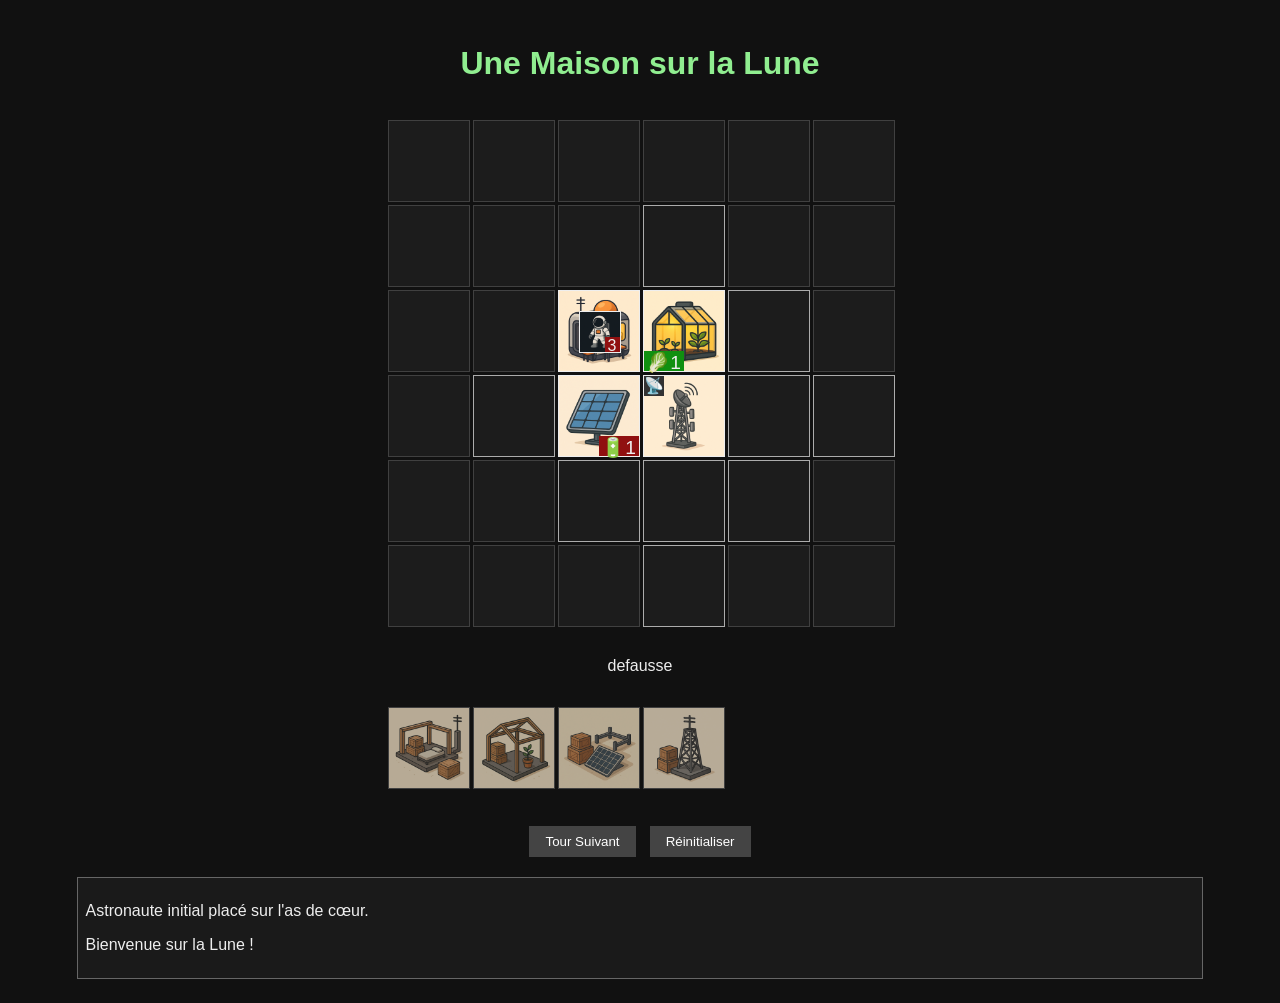
==== docs/index.html @ c8077c87 "/docs" ====
<!DOCTYPE html>
<html lang="fr">
<head>
    <meta charset="UTF-8">
    <meta name="viewport" content="width=device-width, initial-scale=1.0">
    <title>Une Maison sur la Lune</title>
    <style>
        body {
            font-family: sans-serif;
            background: #111;
            color: #eee;
            display: flex;
            flex-direction: column;
            align-items: center;
            padding: 1rem;
        }
        h1 {
            text-align: center;
            color: #90ee90;
        }
        .board {
            display: grid;
            grid-template-columns: repeat(6, 80px);
            grid-template-rows: repeat(6, 80px);
            gap: 5px;
            margin: 1rem auto;
        }

        .construction-deck {
            display: grid;
            grid-template-columns: repeat(6, 80px);
            gap: 5px;
            margin: 1rem auto;
        }

        .card.cell.construction:not(.occupied) {
            color: #333;
        }
        .cell {
            width: 80px;
            height: 80px;
            background: #222;
            border: 1px solid #555;
            display: flex;
            align-items: center;
            justify-content: center;
            font-size: 1.2rem;
            cursor: pointer;
        }
        .possible-target {
            border-color: white;
        }
        .controls {
            margin-top: 1rem;
        }
        button {
            background: #444;
            color: #fff;
            border: none;
            padding: 0.5rem 1rem;
            margin: 0.3rem;
            cursor: pointer;
        }
        button:hover {
            background: #666;
        }
        .log {
            max-height: 200px;
            overflow-y: auto;
            border: 1px solid #666;
            background: #1a1a1a;
            padding: 0.5rem;
            width: 90%;
            margin-top: 1rem;
        }
        .astronaut {
            display: block;
            border: 1px solid;
            width: 40px;
            height: 40px;
            position: absolute;
            top: 20px;
            left: 20px;
            background-size: contain;
            background-image: url("./img-moon/astro.png");
        }
        .astronaut.sick {
            background-image: url("./img-moon/astro_sick.png");

        }

        .cell {
            background-size: contain;
            position: relative;
        }
        .cell:not(.built) {
            opacity: 0.7;
        }
        .cell.communication {
            border-color:  #EEE;
        }
        .built.hearts {
            background-image: url("./img-moon/hearts_inactive.png");
        }
        .built.hearts.active {
            background-image: url("./img-moon/hearts_active.png");
        }
        .construction.hearts {
            background-image: url("./img-moon/hearts_construction.png");
        }
        .built.hearts.hearts2 {
            background-image: url("./img-moon/hearts2_inactive.png");
        }
        .built.hearts.hearts2.active {
            background-image: url("./img-moon/hearts2_active.png");
        }
        .built.clubs {
            background-image: url("./img-moon/clubs_inactive.png");
        }
        .built.clubs.active {
            background-image: url("./img-moon/clubs_active.png");
        }
        .construction.clubs {
            background-image: url("./img-moon/clubs_construction.png");
        }
        .cell.clubs.jungle {
            background-image: url("./img-moon/jungle.png");
        }
        .cell.exploded {
            background-image: url("./img-moon/exploded.png");
        }
        .built.spades {
            background-image: url("./img-moon/spades_inactive.png");
        }
        .built.spades.active {
            background-image: url("./img-moon/spades_active.png");
        }
        .construction.spades {
            background-image: url("./img-moon/spades_construction.png");
        }
        .built.diamonds {
            background-image: url("./img-moon/diamonds_inactive.png");
        }
        .built.diamonds.active {
            background-image: url("./img-moon/diamonds_active.png");
        }
        .construction.diamonds {
            background-image: url("./img-moon/diamonds_construction.png");
        }
        .spades.bunker {
            background-image: url("./img-moon/bunker.png");
        }

        .capsule {
            position: absolute;
            width: 80px;
            height: 80px;
            animation: descend 2s ease-in-out forwards;
            pointer-events: none; /* pour ne pas gêner */
            background-size: contain;
            background-image: url("./img-moon/landing.png");
        }

        @keyframes descend {
            0% {
                transform: translateY(-200px) scale(1);
                opacity: 0;
            }
            10% {
                transform: translateY(-200px) scale(1);
                opacity: 1;
            }
            70% {
                transform: translateY(var(--targetY)) scale(1);
                opacity: 1;
            }
            80% {
                transform: translateY(var(--targetY)) scale(1.2); /* effet pop */
            }
            90% {
                transform: translateY(var(--targetY)) scale(1);
            }
            100% {
                transform: translateY(var(--targetY)) scale(0.25);
                opacity: 0;
            }
        }

        .resource-token {
            position: absolute;
            width: 40px;
            height: 20px;
            bottom: 0;
            text-align: center;
        }
        .resource-token-food {
            left: 0;
            background: #109010;
        }
        .resource-token-energy {
            right: 0;
            background: #901010;
        }

        .astronaut .resource-token {
            width: 15px;
            height: 15px;
            font-size: 1rem;
            opacity: 1;
        }

        .action-token {
            position: absolute;
            width: 20px;
            height: 20px;
            top: 0;
            text-align: center;
            background: #333333;
            font-size: 1rem;

        }
        .call-icon {
            left: 0;
        }
        .build-icon {
            left: 0;
        }
        .alien-signal-icon { /* par dessus l'antenne */
            left: 0;
        }
        .alien-group-icon {  /* par dessus l'antenne */
            left: 0;
        }
        .fire-icon {
            left: 20px;
        }

        .status-token {
            position: absolute;
            width: 20px;
            height: 20px;
            text-align: center;
            background: #333333;
            font-size: 1rem;
        }
        .plant-mutation-icon {
            left: 0;
            top: 20px;
        }
        .smoke-icon {
            left: 0;
            top: 40px;
        }
        .mortuary-icon {
            right: 0;
            top: 20px;
        }
        .biohazard-icon {
            right: 0;
            top: 20px;
        }
        .hospital-icon {
            left: 20px;
        }
    </style>
</head>
<body>
<h1>Une Maison sur la Lune</h1>
<div class="board" id="board"></div>
<p>defausse</p>
<div class="construction-deck" id="construction-deck"></div>
<div class="controls">
    <button onclick="nextTurn()">Tour Suivant</button>
    <button onclick="resetGame()">Réinitialiser</button>
</div>
<div class="log" id="log"></div>

<script>
    const logPanel = document.getElementById('log');
    const boardSize = 6;
    const discardSize = 6;
    const cards = [];
    const specialPositions = {
        '♥': [2, 2],
        '♣': [2, 3],
        '♦': [3, 2],
        '♠': [3, 3],
    };

</script>
<script src="index.js"></script>

</body>
</html>
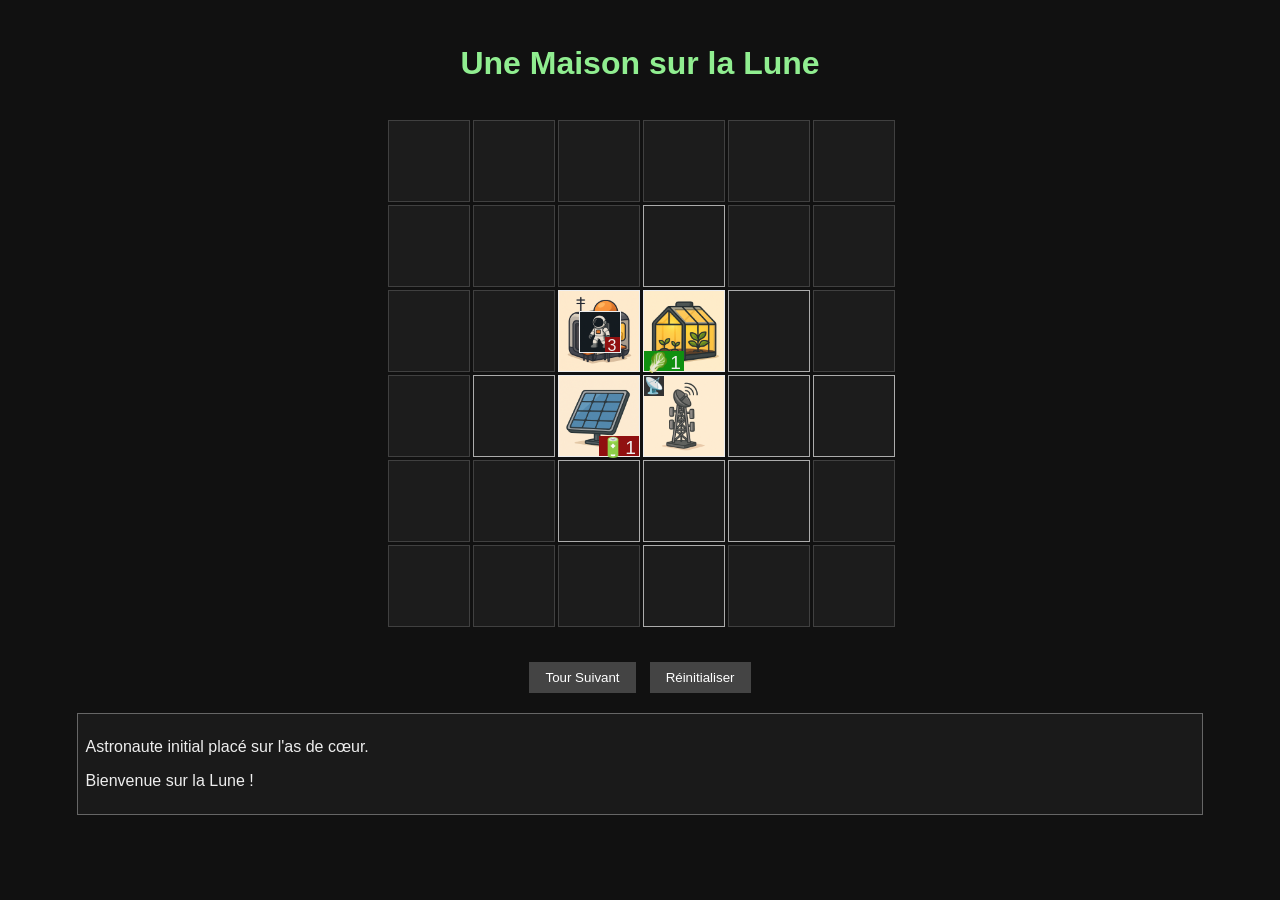
==== commit 9cf77b17: "docs" ====
--- a/docs/index.html
+++ b/docs/index.html
@@ -27,11 +27,15 @@
         }
 
         .construction-deck {
-            display: grid;
+            display: none;
             grid-template-columns: repeat(6, 80px);
             gap: 5px;
             margin: 1rem auto;
         }
+        .construction-deck.calling {
+            display: grid;
+        }
+
 
         .card.cell.construction:not(.occupied) {
             color: #333;
@@ -48,7 +52,7 @@
             cursor: pointer;
         }
         .possible-target {
-            border-color: white;
+            box-shadow: inset 0 0 20px rgba(0, 255, 0, 0.5);
         }
         .controls {
             margin-top: 1rem;
@@ -86,7 +90,12 @@
         }
         .astronaut.sick {
             background-image: url("./img-moon/astro_sick.png");
-
+        }
+        .astronaut.construction {
+            width: 80px;
+            height: 80px;
+            top: 0px;
+            left: 0px;
         }
 
         .cell {
@@ -155,7 +164,7 @@
             position: absolute;
             width: 80px;
             height: 80px;
-            animation: descend 2s ease-in-out forwards;
+            animation: descend 2s ease-in forwards;
             pointer-events: none; /* pour ne pas gêner */
             background-size: contain;
             background-image: url("./img-moon/landing.png");
@@ -267,7 +276,6 @@
 <body>
 <h1>Une Maison sur la Lune</h1>
 <div class="board" id="board"></div>
-<p>defausse</p>
 <div class="construction-deck" id="construction-deck"></div>
 <div class="controls">
     <button onclick="nextTurn()">Tour Suivant</button>
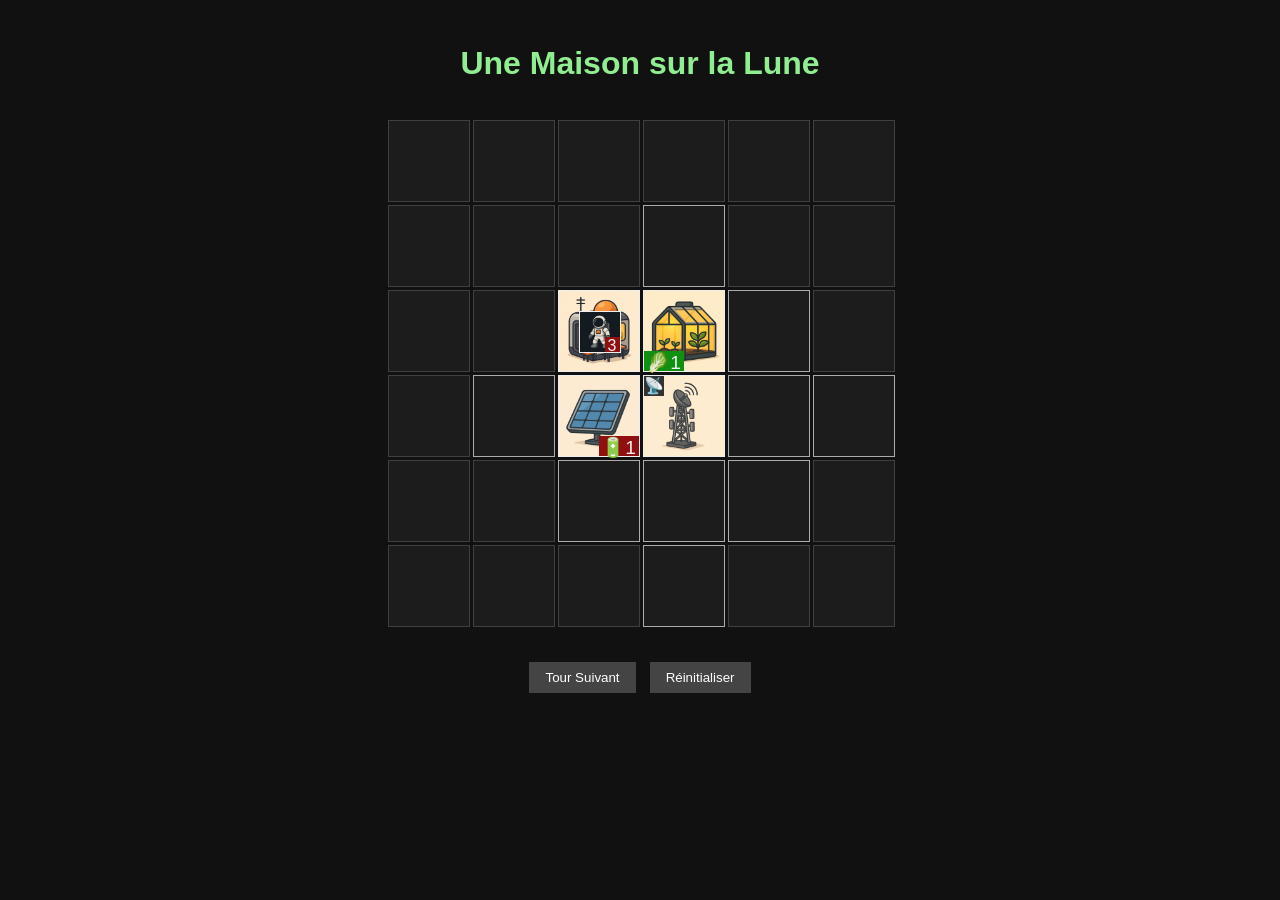
==== commit 6c18d546: "docs" ====
--- a/docs/index.html
+++ b/docs/index.html
@@ -76,6 +76,7 @@
             padding: 0.5rem;
             width: 90%;
             margin-top: 1rem;
+            display: none;
         }
         .astronaut {
             display: block;
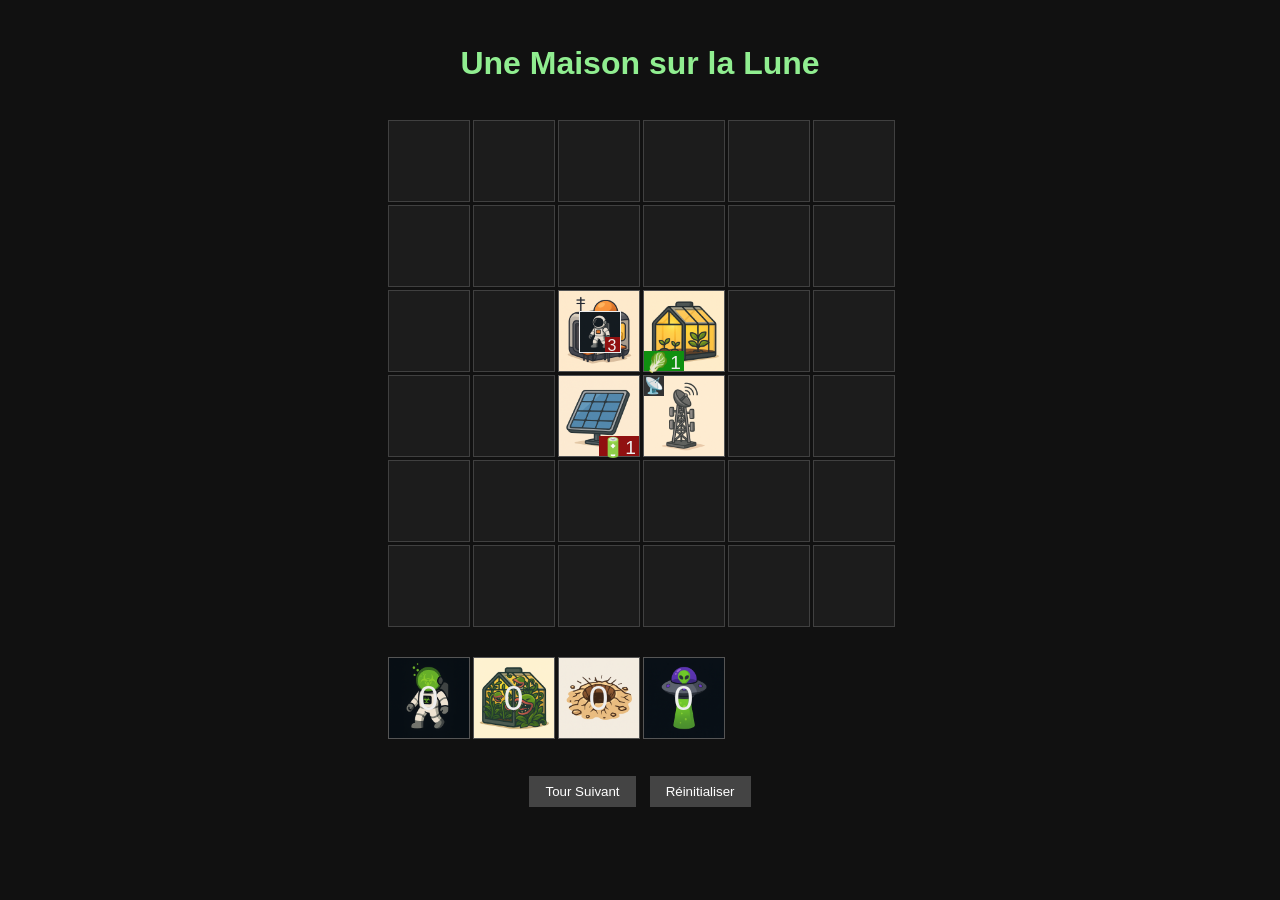
==== commit f705cdf6: "docs" ====
--- a/docs/index.html
+++ b/docs/index.html
@@ -26,6 +26,12 @@
             margin: 1rem auto;
         }
 
+        .adventure-pannel {
+            display: grid;
+            grid-template-columns: repeat(6, 80px);
+            gap: 5px;
+            margin: 1rem auto;
+        }
         .construction-deck {
             display: none;
             grid-template-columns: repeat(6, 80px);
@@ -35,7 +41,40 @@
         .construction-deck.calling {
             display: grid;
         }
-
+        .construction-deck.calling :not(.used){
+            opacity: 1;
+        }
+        .construction-deck.calling .used{
+            opacity: 0.3;
+        }
+
+
+        .adventure-pannel-item  {
+            width: 80px;
+            height: 80px;
+            background: #222;
+            border: 1px solid #555;
+            display: flex;
+            align-items: center;
+            justify-content: center;
+            font-size: 2.2rem;
+        }
+        .adventure-pannel-item.spades {
+            background-size: contain;
+            background-image: url("./img-moon/alien_attack.png");
+        }
+        .adventure-pannel-item.clubs {
+            background-size: contain;
+            background-image: url("./img-moon/mutation.png");
+        }
+        .adventure-pannel-item.hearts {
+            background-size: contain;
+            background-image: url("./img-moon/astro_sick.png");
+        }
+        .adventure-pannel-item.diamonds {
+            background-size: contain;
+            background-image: url("./img-moon/exploded.png");
+        }
 
         .card.cell.construction:not(.occupied) {
             color: #333;
@@ -92,6 +131,9 @@
         .astronaut.sick {
             background-image: url("./img-moon/astro_sick.png");
         }
+        .astronaut.sick.verySick {
+            background-image: url("./img-moon/astro_very_sick.png");
+        }
         .astronaut.construction {
             width: 80px;
             height: 80px;
@@ -136,6 +178,9 @@
         .cell.clubs.jungle {
             background-image: url("./img-moon/jungle.png");
         }
+        .cell.clubs.active.mutation {
+            background-image: url("./img-moon/mutation.png");
+        }
         .cell.exploded {
             background-image: url("./img-moon/exploded.png");
         }
@@ -159,6 +204,15 @@
         }
         .spades.bunker {
             background-image: url("./img-moon/bunker.png");
+        }
+
+        .cell.alien {
+            background-image: url("./img-moon/alien_attack.png") !important;
+
+        }
+
+        .construction.supply {
+            background-image: url("./img-moon/supply.png");
         }
 
         .capsule {
@@ -168,7 +222,12 @@
             animation: descend 2s ease-in forwards;
             pointer-events: none; /* pour ne pas gêner */
             background-size: contain;
+        }
+        .capsule.rocket {
             background-image: url("./img-moon/landing.png");
+        }
+        .capsule.alien {
+            background-image: url("./img-moon/alien_attack.png");
         }
 
         @keyframes descend {
@@ -224,25 +283,18 @@
             width: 20px;
             height: 20px;
             top: 0;
+            left: 0;
             text-align: center;
             background: #333333;
             font-size: 1rem;
 
         }
-        .call-icon {
-            left: 0;
-        }
-        .build-icon {
-            left: 0;
-        }
-        .alien-signal-icon { /* par dessus l'antenne */
-            left: 0;
-        }
-        .alien-group-icon {  /* par dessus l'antenne */
-            left: 0;
-        }
-        .fire-icon {
+        .alien-signal-icon {
+            left: 60px;
+        }
+        .alien-group-icon {
             left: 20px;
+            width: 40px;
         }
 
         .status-token {
@@ -268,9 +320,6 @@
         .biohazard-icon {
             right: 0;
             top: 20px;
-        }
-        .hospital-icon {
-            left: 20px;
         }
     </style>
 </head>
@@ -278,6 +327,12 @@
 <h1>Une Maison sur la Lune</h1>
 <div class="board" id="board"></div>
 <div class="construction-deck" id="construction-deck"></div>
+<div class="adventure-pannel" id="adventure-pannel">
+    <div class="adventure-pannel-item hearts"></div>
+    <div class="adventure-pannel-item clubs"></div>
+    <div class="adventure-pannel-item diamonds"></div>
+    <div class="adventure-pannel-item spades"></div>
+</div>
 <div class="controls">
     <button onclick="nextTurn()">Tour Suivant</button>
     <button onclick="resetGame()">Réinitialiser</button>
